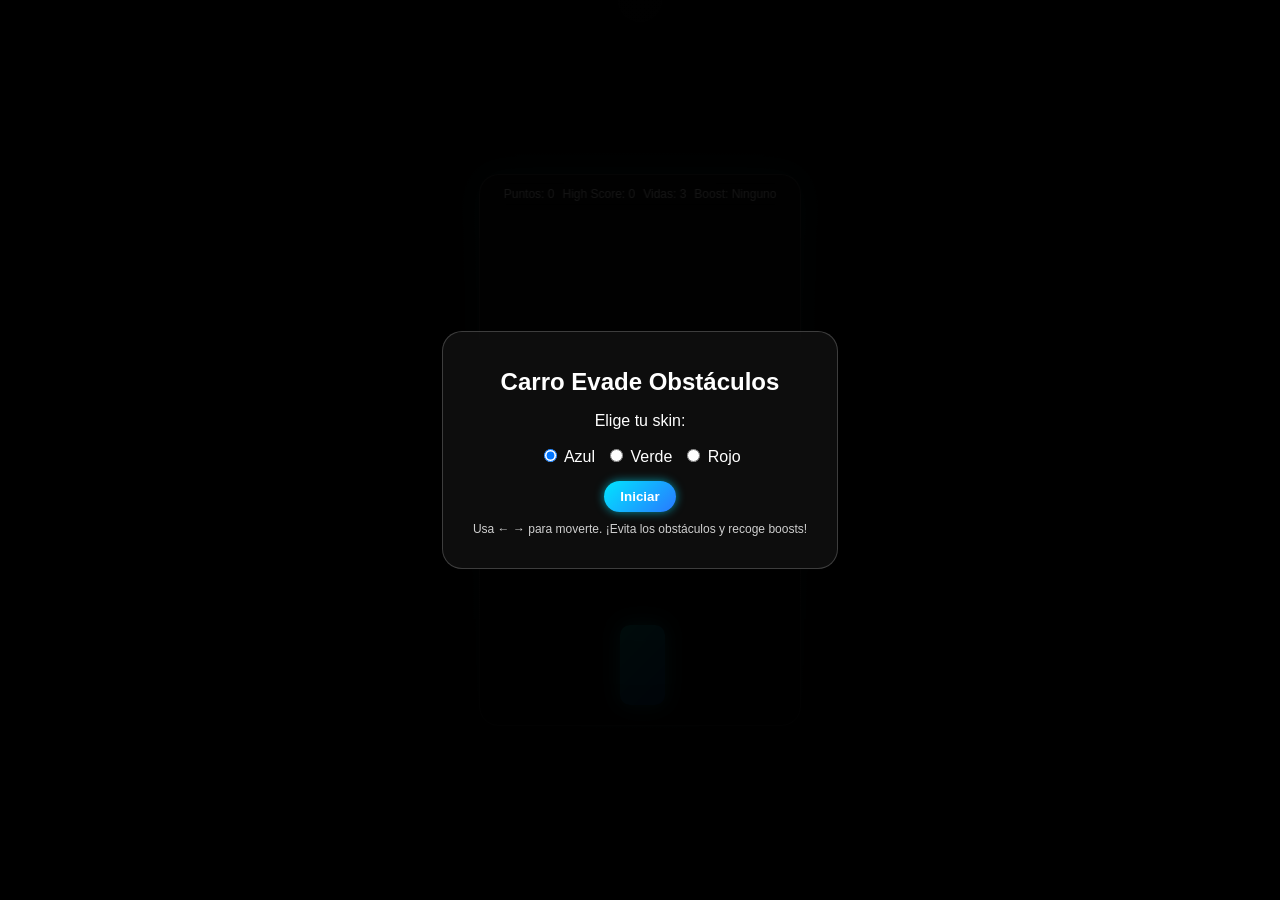
==== car-game-index.html @ da34fd3e "Added a Car Game 6a3pp333333333333333333333333333333333333333333333333333333333333333333333333333333" ====
<!DOCTYPE html>
<html lang="es">
<head>
    <meta charset="UTF-8">
    <meta name="viewport" content="width=device-width, initial-scale=1.0">
    <title>Carro Evade Obstáculos - Avanzado</title>
    <link rel="stylesheet" href="car-game-css/style.css">
</head>
<body>

    <!-- Menú inicial animado -->
    <div id="startScreen" class="overlay">
        <div class="start-content">
            <h1 class="title-anim">Carro Evade Obstáculos</h1>
            <p>Elige tu skin:</p>
            <div class="skin-options">
                <label>
                    <input type="radio" name="skin" value="skin-blue" checked>
                    Azul
                </label>
                <label>
                    <input type="radio" name="skin" value="skin-green">
                    Verde
                </label>
                <label>
                    <input type="radio" name="skin" value="skin-red">
                    Rojo
                </label>
            </div>
            <button id="btnStart">Iniciar</button>
            <p class="hint">Usa ← → para moverte. ¡Evita los obstáculos y recoge boosts!</p>
        </div>
    </div>

    <!-- Overlay Game Over -->
    <div id="gameOverScreen" class="overlay hidden">
        <div class="start-content">
            <h2>Game Over</h2>
            <p id="finalScoreText"></p>
            <p id="finalHighScoreText"></p>
            <button id="btnRestart">Reintentar</button>
        </div>
    </div>

    <!-- Área de juego -->
    <div id="gameArea">
        <div id="hud">
            <div class="hud-item">Puntos: <span id="scoreValue">0</span></div>
            <div class="hud-item">High Score: <span id="highScoreValue">0</span></div>
            <div class="hud-item">Vidas: <span id="livesValue">3</span></div>
            <div class="hud-item">Boost: <span id="boostValue">Ninguno</span></div>
        </div>
        <div id="car" class="skin-blue"></div>
    </div>

    <script type="module" src="car-game-js/main.js"></script>
</body>
</html>
---- car-game-css/style.css ----
/* Layout general */
body {
    background: radial-gradient(circle at top, #0a0a0a, #000);
    color: #fff;
    font-family: Arial, sans-serif;
    display: flex;
    justify-content: center;
    align-items: center;
    height: 100vh;
    margin: 0;
}

/* Área de juego */
#gameArea {
    position: relative;
    width: 320px;
    height: 550px;
    background: rgba(255,255,255,0.05);
    backdrop-filter: blur(10px);
    border-radius: 20px;
    border: 1px solid rgba(255,255,255,0.2);
    overflow: hidden;
    box-shadow: 0 0 30px rgba(0,255,255,0.2);
}

/* HUD */
#hud {
    position: absolute;
    top: 8px;
    left: 50%;
    transform: translateX(-50%);
    display: flex;
    gap: 8px;
    font-size: 12px;
    background: rgba(0,0,0,0.5);
    padding: 4px 8px;
    border-radius: 10px;
    backdrop-filter: blur(4px);
}

.hud-item {
    white-space: nowrap;
}

/* Carro base */
#car {
    position: absolute;
    bottom: 20px;
    left: 140px;
    width: 45px;
    height: 80px;
    border-radius: 10px;
    box-shadow: 0 0 20px #00eaff;
    transition: left 0.15s ease-out, transform 0.2s ease-out, opacity 0.3s ease-out;
}

/* Skins */
.skin-blue {
    background: linear-gradient(135deg, #00ffea, #0077ff);
    box-shadow: 0 0 20px #00eaff;
}

.skin-green {
    background: linear-gradient(135deg, #00ff8c, #00c853);
    box-shadow: 0 0 20px #00ff8c;
}

.skin-red {
    background: linear-gradient(135deg, #ff1744, #ff9100);
    box-shadow: 0 0 20px #ff1744;
}

/* Obstáculos */
.obstacle {
    position: absolute;
    width: 45px;
    height: 45px;
    background: linear-gradient(135deg, #ff004c, #ff7b00);
    border-radius: 10px;
    box-shadow: 0 0 20px #ff004c;
}

/* Power-ups (boosts) base */
.powerup {
    position: absolute;
    width: 35px;
    height: 35px;
    border-radius: 50%;
    box-shadow: 0 0 20px #ffffff;
}

/* Tipos de power-up */
.powerup-shield {
    background: linear-gradient(135deg, #00e5ff, #2979ff);
}

.powerup-turbo {
    background: linear-gradient(135deg, #ffea00, #ffab00);
}

.powerup-slow {
    background: linear-gradient(135deg, #b388ff, #7c4dff);
}

/* Overlays (menú inicial y game over) */
.overlay {
    position: fixed;
    inset: 0;
    background: radial-gradient(circle at top, rgba(0,0,0,0.9), #000);
    display: flex;
    justify-content: center;
    align-items: center;
    z-index: 10;
}

.overlay.hidden {
    display: none;
}

.start-content {
    text-align: center;
    background: rgba(255,255,255,0.05);
    border-radius: 20px;
    padding: 20px 30px;
    border: 1px solid rgba(255,255,255,0.2);
    backdrop-filter: blur(12px);
}

.title-anim {
    font-size: 24px;
    margin-bottom: 16px;
    animation: floatTitle 3s infinite ease-in-out;
}

@keyframes floatTitle {
    0% { transform: translateY(0); }
    50% { transform: translateY(-6px); }
    100% { transform: translateY(0); }
}

.skin-options {
    display: flex;
    justify-content: center;
    gap: 10px;
    margin-bottom: 15px;
}

button {
    padding: 8px 16px;
    border-radius: 20px;
    border: none;
    background: linear-gradient(135deg, #00e5ff, #2979ff);
    color: #fff;
    cursor: pointer;
    font-weight: bold;
    box-shadow: 0 0 10px rgba(0,229,255,0.6);
    transition: transform 0.15s ease, box-shadow 0.15s ease;
}

button:hover {
    transform: translateY(-1px);
    box-shadow: 0 0 15px rgba(0,229,255,0.9);
}

.hint {
    font-size: 12px;
    margin-top: 10px;
    opacity: 0.8;
}

/* Efecto de daño (pantalla parpadeando roja) */
.hit-effect {
    animation: hitFlash 0.4s ease-out;
}

@keyframes hitFlash {
    0% { box-shadow: 0 0 0 rgba(255,0,0,0.8); }
    50% { box-shadow: 0 0 40px rgba(255,0,0,1); }
    100% { box-shadow: 0 0 0 rgba(255,0,0,0); }
}

/* Animación de respawn del carro */
.respawn {
    animation: respawnAnim 1s ease-out;
}

@keyframes respawnAnim {
    0% { opacity: 0; transform: scale(0.6); }
    50% { opacity: 1; transform: scale(1.05); }
    100% { opacity: 1; transform: scale(1); }
}

/* Carro invencible (parpadeo) */
.invincible {
    animation: invincibleBlink 0.3s linear infinite;
}

@keyframes invincibleBlink {
    0%, 100% { opacity: 1; }
    50% { opacity: 0.3; }
}
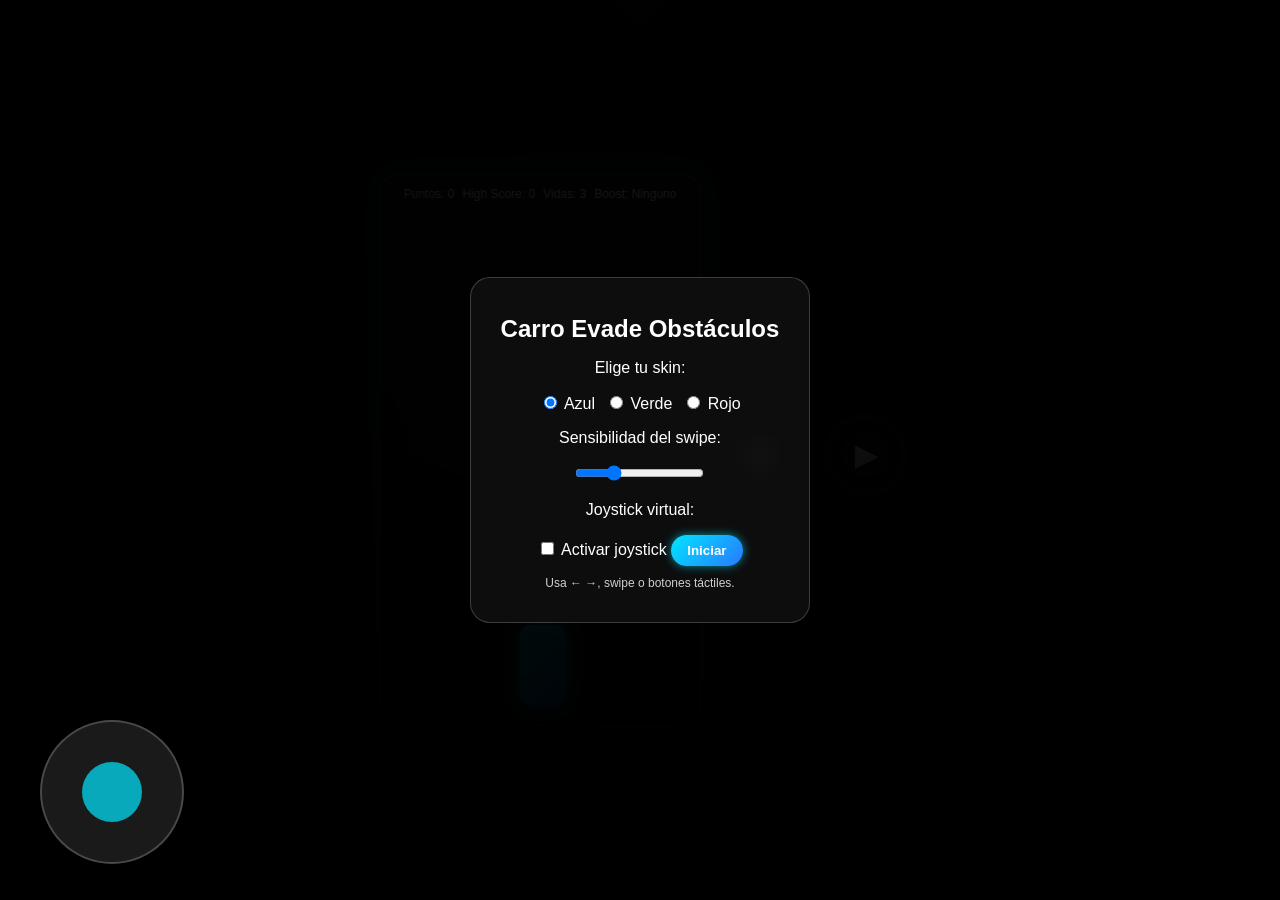
==== commit 067ace7f: "Updated mobile controllers to Car Game App" ====
--- a/car-game-index.html
+++ b/car-game-index.html
@@ -12,23 +12,29 @@
     <div id="startScreen" class="overlay">
         <div class="start-content">
             <h1 class="title-anim">Carro Evade Obstáculos</h1>
+
             <p>Elige tu skin:</p>
             <div class="skin-options">
-                <label>
-                    <input type="radio" name="skin" value="skin-blue" checked>
-                    Azul
-                </label>
-                <label>
-                    <input type="radio" name="skin" value="skin-green">
-                    Verde
-                </label>
-                <label>
-                    <input type="radio" name="skin" value="skin-red">
-                    Rojo
-                </label>
+                <label><input type="radio" name="skin" value="skin-blue" checked> Azul</label>
+                <label><input type="radio" name="skin" value="skin-green"> Verde</label>
+                <label><input type="radio" name="skin" value="skin-red"> Rojo</label>
             </div>
+
+            <p>Sensibilidad del swipe:</p>
+            <input id="swipeSensitivity" type="range" min="10" max="120" value="40">
+
+            <p>Joystick virtual:</p>
+            <label><input type="checkbox" id="joystickToggle"> Activar joystick</label>
+
             <button id="btnStart">Iniciar</button>
-            <p class="hint">Usa ← → para moverte. ¡Evita los obstáculos y recoge boosts!</p>
+            <p class="hint">Usa ← →, swipe o botones táctiles.</p>
+        </div>
+    </div>
+
+    <!-- Joystick virtual -->
+    <div id="joystickContainer" class="hidden">
+        <div id="joystickBase">
+            <div id="joystickStick"></div>
         </div>
     </div>
 
@@ -53,6 +59,12 @@
         <div id="car" class="skin-blue"></div>
     </div>
 
+    <!-- Controles móviles -->
+    <div id="mobileControls">
+        <button id="btnLeft" class="ctrl-btn">◀</button>
+        <button id="btnRight" class="ctrl-btn">▶</button>
+    </div>
+
     <script type="module" src="car-game-js/main.js"></script>
 </body>
 </html>
--- a/car-game-css/style.css
+++ b/car-game-css/style.css
@@ -198,4 +198,72 @@
 @keyframes invincibleBlink {
     0%, 100% { opacity: 1; }
     50% { opacity: 0.3; }
+}
+
+/* Controles móviles */
+#mobileControls {
+    margin-top: 10px;
+    display: flex;
+    justify-content: center;
+    gap: 40px;
+}
+
+.ctrl-btn {
+    width: 70px;
+    height: 70px;
+    font-size: 28px;
+    border-radius: 50%;
+    border: none;
+    background: radial-gradient(circle, #222, #000);
+    color: #fff;
+    box-shadow: 0 0 15px rgba(0,229,255,0.4);
+    display: flex;
+    align-items: center;
+    justify-content: center;
+    cursor: pointer;
+    user-select: none;
+}
+
+/* Feedback al presionar */
+.ctrl-btn:active {
+    transform: scale(0.95);
+    box-shadow: 0 0 20px rgba(0,229,255,0.9);
+}
+
+/* En pantallas grandes se pueden hacer más discretos si quieres */
+@media (min-width: 800px) {
+    #mobileControls {
+        margin-left: 20px;
+    }
+}
+
+/* Joystick virtual */
+#joystickContainer {
+    position: fixed;
+    bottom: 40px;
+    left: 40px;
+    width: 140px;
+    height: 140px;
+    z-index: 20;
+}
+
+#joystickBase {
+    width: 100%;
+    height: 100%;
+    background: rgba(255,255,255,0.1);
+    border-radius: 50%;
+    backdrop-filter: blur(6px);
+    border: 2px solid rgba(255,255,255,0.2);
+    position: relative;
+}
+
+#joystickStick {
+    width: 60px;
+    height: 60px;
+    background: rgba(0,229,255,0.7);
+    border-radius: 50%;
+    position: absolute;
+    top: 40px;
+    left: 40px;
+    transition: transform 0.05s linear;
 }
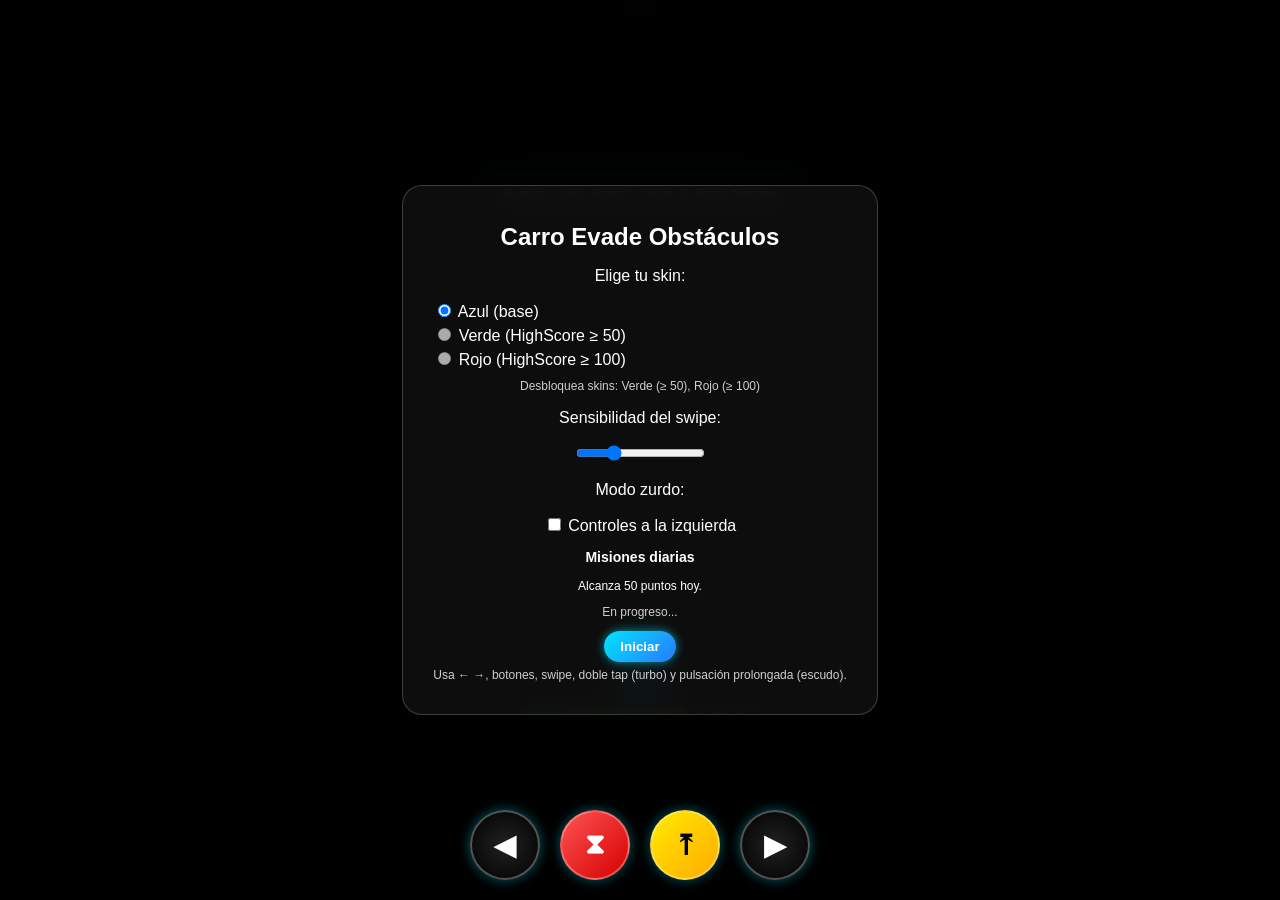
==== commit eefed1b9: "Updated mobile controllers to Car Game App with new effects" ====
--- a/car-game-index.html
+++ b/car-game-index.html
@@ -15,26 +15,35 @@
 
             <p>Elige tu skin:</p>
             <div class="skin-options">
-                <label><input type="radio" name="skin" value="skin-blue" checked> Azul</label>
-                <label><input type="radio" name="skin" value="skin-green"> Verde</label>
-                <label><input type="radio" name="skin" value="skin-red"> Rojo</label>
+                <label>
+                    <input type="radio" name="skin" value="skin-blue" data-skin-id="blue" checked>
+                    Azul (base)
+                </label>
+                <label>
+                    <input type="radio" name="skin" value="skin-green" data-skin-id="green">
+                    Verde (HighScore ≥ 50)
+                </label>
+                <label>
+                    <input type="radio" name="skin" value="skin-red" data-skin-id="red">
+                    Rojo (HighScore ≥ 100)
+                </label>
             </div>
+            <p id="skinsLockInfo" class="hint"></p>
 
             <p>Sensibilidad del swipe:</p>
             <input id="swipeSensitivity" type="range" min="10" max="120" value="40">
 
-            <p>Joystick virtual:</p>
-            <label><input type="checkbox" id="joystickToggle"> Activar joystick</label>
+            <p>Modo zurdo:</p>
+            <label><input type="checkbox" id="leftHandMode"> Controles a la izquierda</label>
+
+            <div id="missionsPanel">
+                <h3>Misiones diarias</h3>
+                <p id="missionText"></p>
+                <p id="missionStatus" class="hint"></p>
+            </div>
 
             <button id="btnStart">Iniciar</button>
-            <p class="hint">Usa ← →, swipe o botones táctiles.</p>
-        </div>
-    </div>
-
-    <!-- Joystick virtual -->
-    <div id="joystickContainer" class="hidden">
-        <div id="joystickBase">
-            <div id="joystickStick"></div>
+            <p class="hint">Usa ← →, botones, swipe, doble tap (turbo) y pulsación prolongada (escudo).</p>
         </div>
     </div>
 
@@ -56,12 +65,24 @@
             <div class="hud-item">Vidas: <span id="livesValue">3</span></div>
             <div class="hud-item">Boost: <span id="boostValue">Ninguno</span></div>
         </div>
+
+        <!-- Barra de energía -->
+        <div id="energyBar">
+            <div id="energyBarInner"></div>
+            <span id="energyText">Energía: 100%</span>
+        </div>
+
+        <!-- Partículas -->
+        <div id="particlesLayer"></div>
+
         <div id="car" class="skin-blue"></div>
     </div>
 
-    <!-- Controles móviles -->
-    <div id="mobileControls">
+    <!-- Controles táctiles inferiores -->
+    <div id="bottomControls">
         <button id="btnLeft" class="ctrl-btn">◀</button>
+        <button id="btnBrake" class="ctrl-btn brake">⧗</button>
+        <button id="btnJump" class="ctrl-btn jump">⤒</button>
         <button id="btnRight" class="ctrl-btn">▶</button>
     </div>
 
--- a/car-game-css/style.css
+++ b/car-game-css/style.css
@@ -1,4 +1,3 @@
-/* Layout general */
 body {
     background: radial-gradient(circle at top, #0a0a0a, #000);
     color: #fff;
@@ -10,7 +9,6 @@
     margin: 0;
 }
 
-/* Área de juego */
 #gameArea {
     position: relative;
     width: 320px;
@@ -23,7 +21,6 @@
     box-shadow: 0 0 30px rgba(0,255,255,0.2);
 }
 
-/* HUD */
 #hud {
     position: absolute;
     top: 8px;
@@ -36,13 +33,53 @@
     padding: 4px 8px;
     border-radius: 10px;
     backdrop-filter: blur(4px);
+    z-index: 5;
 }
 
 .hud-item {
     white-space: nowrap;
 }
 
-/* Carro base */
+/* Barra de energía */
+#energyBar {
+    position: absolute;
+    bottom: 8px;
+    left: 50%;
+    transform: translateX(-50%);
+    width: 80%;
+    height: 14px;
+    border-radius: 10px;
+    background: rgba(0,0,0,0.5);
+    border: 1px solid rgba(255,255,255,0.3);
+    display: flex;
+    align-items: center;
+    padding: 2px 6px;
+    box-sizing: border-box;
+    gap: 8px;
+    z-index: 5;
+}
+
+#energyBarInner {
+    flex: 1;
+    height: 8px;
+    border-radius: 6px;
+    background: linear-gradient(90deg, #00e676, #ffea00);
+    transition: width 0.15s linear;
+}
+
+#energyText {
+    font-size: 10px;
+}
+
+/* Capa de partículas */
+#particlesLayer {
+    position: absolute;
+    inset: 0;
+    pointer-events: none;
+    overflow: visible;
+}
+
+/* Carro */
 #car {
     position: absolute;
     bottom: 20px;
@@ -50,11 +87,9 @@
     width: 45px;
     height: 80px;
     border-radius: 10px;
-    box-shadow: 0 0 20px #00eaff;
     transition: left 0.15s ease-out, transform 0.2s ease-out, opacity 0.3s ease-out;
 }
 
-/* Skins */
 .skin-blue {
     background: linear-gradient(135deg, #00ffea, #0077ff);
     box-shadow: 0 0 20px #00eaff;
@@ -80,16 +115,14 @@
     box-shadow: 0 0 20px #ff004c;
 }
 
-/* Power-ups (boosts) base */
+/* Power-ups */
 .powerup {
     position: absolute;
     width: 35px;
     height: 35px;
     border-radius: 50%;
-    box-shadow: 0 0 20px #ffffff;
-}
-
-/* Tipos de power-up */
+}
+
 .powerup-shield {
     background: linear-gradient(135deg, #00e5ff, #2979ff);
 }
@@ -102,7 +135,7 @@
     background: linear-gradient(135deg, #b388ff, #7c4dff);
 }
 
-/* Overlays (menú inicial y game over) */
+/* Overlays */
 .overlay {
     position: fixed;
     inset: 0;
@@ -140,9 +173,10 @@
 
 .skin-options {
     display: flex;
-    justify-content: center;
-    gap: 10px;
-    margin-bottom: 15px;
+    flex-direction: column;
+    gap: 4px;
+    align-items: flex-start;
+    margin-bottom: 10px;
 }
 
 button {
@@ -164,11 +198,17 @@
 
 .hint {
     font-size: 12px;
-    margin-top: 10px;
+    margin-top: 6px;
     opacity: 0.8;
 }
 
-/* Efecto de daño (pantalla parpadeando roja) */
+/* Misiones */
+#missionsPanel {
+    margin: 10px 0;
+    font-size: 12px;
+}
+
+/* Efecto daño */
 .hit-effect {
     animation: hitFlash 0.4s ease-out;
 }
@@ -179,7 +219,7 @@
     100% { box-shadow: 0 0 0 rgba(255,0,0,0); }
 }
 
-/* Animación de respawn del carro */
+/* Respawn */
 .respawn {
     animation: respawnAnim 1s ease-out;
 }
@@ -190,7 +230,7 @@
     100% { opacity: 1; transform: scale(1); }
 }
 
-/* Carro invencible (parpadeo) */
+/* Invencible */
 .invincible {
     animation: invincibleBlink 0.3s linear infinite;
 }
@@ -200,70 +240,103 @@
     50% { opacity: 0.3; }
 }
 
-/* Controles móviles */
-#mobileControls {
-    margin-top: 10px;
-    display: flex;
-    justify-content: center;
-    gap: 40px;
+/* Controles táctiles inferiores */
+#bottomControls {
+    position: fixed;
+    bottom: 20px;
+    left: 50%;
+    transform: translateX(-50%);
+    display: flex;
+    gap: 20px;
+    z-index: 20;
 }
 
 .ctrl-btn {
     width: 70px;
     height: 70px;
+    border-radius: 50%;
+    background: radial-gradient(circle, #222, #000);
+    border: 2px solid rgba(255,255,255,0.3);
+    color: #fff;
     font-size: 28px;
+    display: flex;
+    justify-content: center;
+    align-items: center;
+    box-shadow: 0 0 12px rgba(0,229,255,0.4);
+    user-select: none;
+}
+
+.ctrl-btn:active {
+    transform: scale(0.92);
+    box-shadow: 0 0 20px rgba(0,229,255,0.9);
+}
+
+.ctrl-btn.jump {
+    background: linear-gradient(135deg, #ffea00, #ffab00);
+    color: #000;
+}
+
+.ctrl-btn.brake {
+    background: linear-gradient(135deg, #ff5252, #d50000);
+    color: #fff;
+}
+
+/* Modo zurdo: controles a la izquierda */
+.left-handed #bottomControls {
+    left: 20px;
+    transform: none;
+}
+
+/* Partículas */
+.particle {
+    position: absolute;
+    width: 6px;
+    height: 6px;
     border-radius: 50%;
-    border: none;
-    background: radial-gradient(circle, #222, #000);
-    color: #fff;
-    box-shadow: 0 0 15px rgba(0,229,255,0.4);
-    display: flex;
-    align-items: center;
-    justify-content: center;
-    cursor: pointer;
-    user-select: none;
-}
-
-/* Feedback al presionar */
-.ctrl-btn:active {
-    transform: scale(0.95);
-    box-shadow: 0 0 20px rgba(0,229,255,0.9);
-}
-
-/* En pantallas grandes se pueden hacer más discretos si quieres */
-@media (min-width: 800px) {
-    #mobileControls {
-        margin-left: 20px;
-    }
-}
-
-/* Joystick virtual */
-#joystickContainer {
-    position: fixed;
-    bottom: 40px;
-    left: 40px;
-    width: 140px;
-    height: 140px;
-    z-index: 20;
-}
-
-#joystickBase {
-    width: 100%;
-    height: 100%;
-    background: rgba(255,255,255,0.1);
-    border-radius: 50%;
-    backdrop-filter: blur(6px);
-    border: 2px solid rgba(255,255,255,0.2);
-    position: relative;
-}
-
-#joystickStick {
-    width: 60px;
-    height: 60px;
-    background: rgba(0,229,255,0.7);
-    border-radius: 50%;
-    position: absolute;
-    top: 40px;
-    left: 40px;
-    transition: transform 0.05s linear;
+    pointer-events: none;
+    opacity: 0.9;
+    animation: particleFade 0.6s ease-out forwards;
+}
+
+@keyframes particleFade {
+    0% { transform: translate(0,0) scale(1); opacity: 1; }
+    100% { transform: translate(var(--dx), var(--dy)) scale(0.4); opacity: 0; }
+}
+
+/* HUD compacto móvil */
+@media (max-width: 600px) {
+    #hud {
+        font-size: 10px;
+        gap: 4px;
+        padding: 2px 6px;
+    }
+
+    #gameArea {
+        width: 90vw;
+        height: 70vh;
+    }
+
+    #bottomControls {
+        bottom: 10px;
+        gap: 10px;
+    }
+
+    .ctrl-btn {
+        width: 55px;
+        height: 55px;
+        font-size: 22px;
+    }
+
+    #energyText {
+        display: none;
+    }
+}
+
+/* HUD ultra compacto para pantallas muy pequeñas */
+@media (max-width: 420px) {
+    #hud {
+        font-size: 8px;
+        gap: 2px;
+        padding: 1px 4px;
+    }
 }
